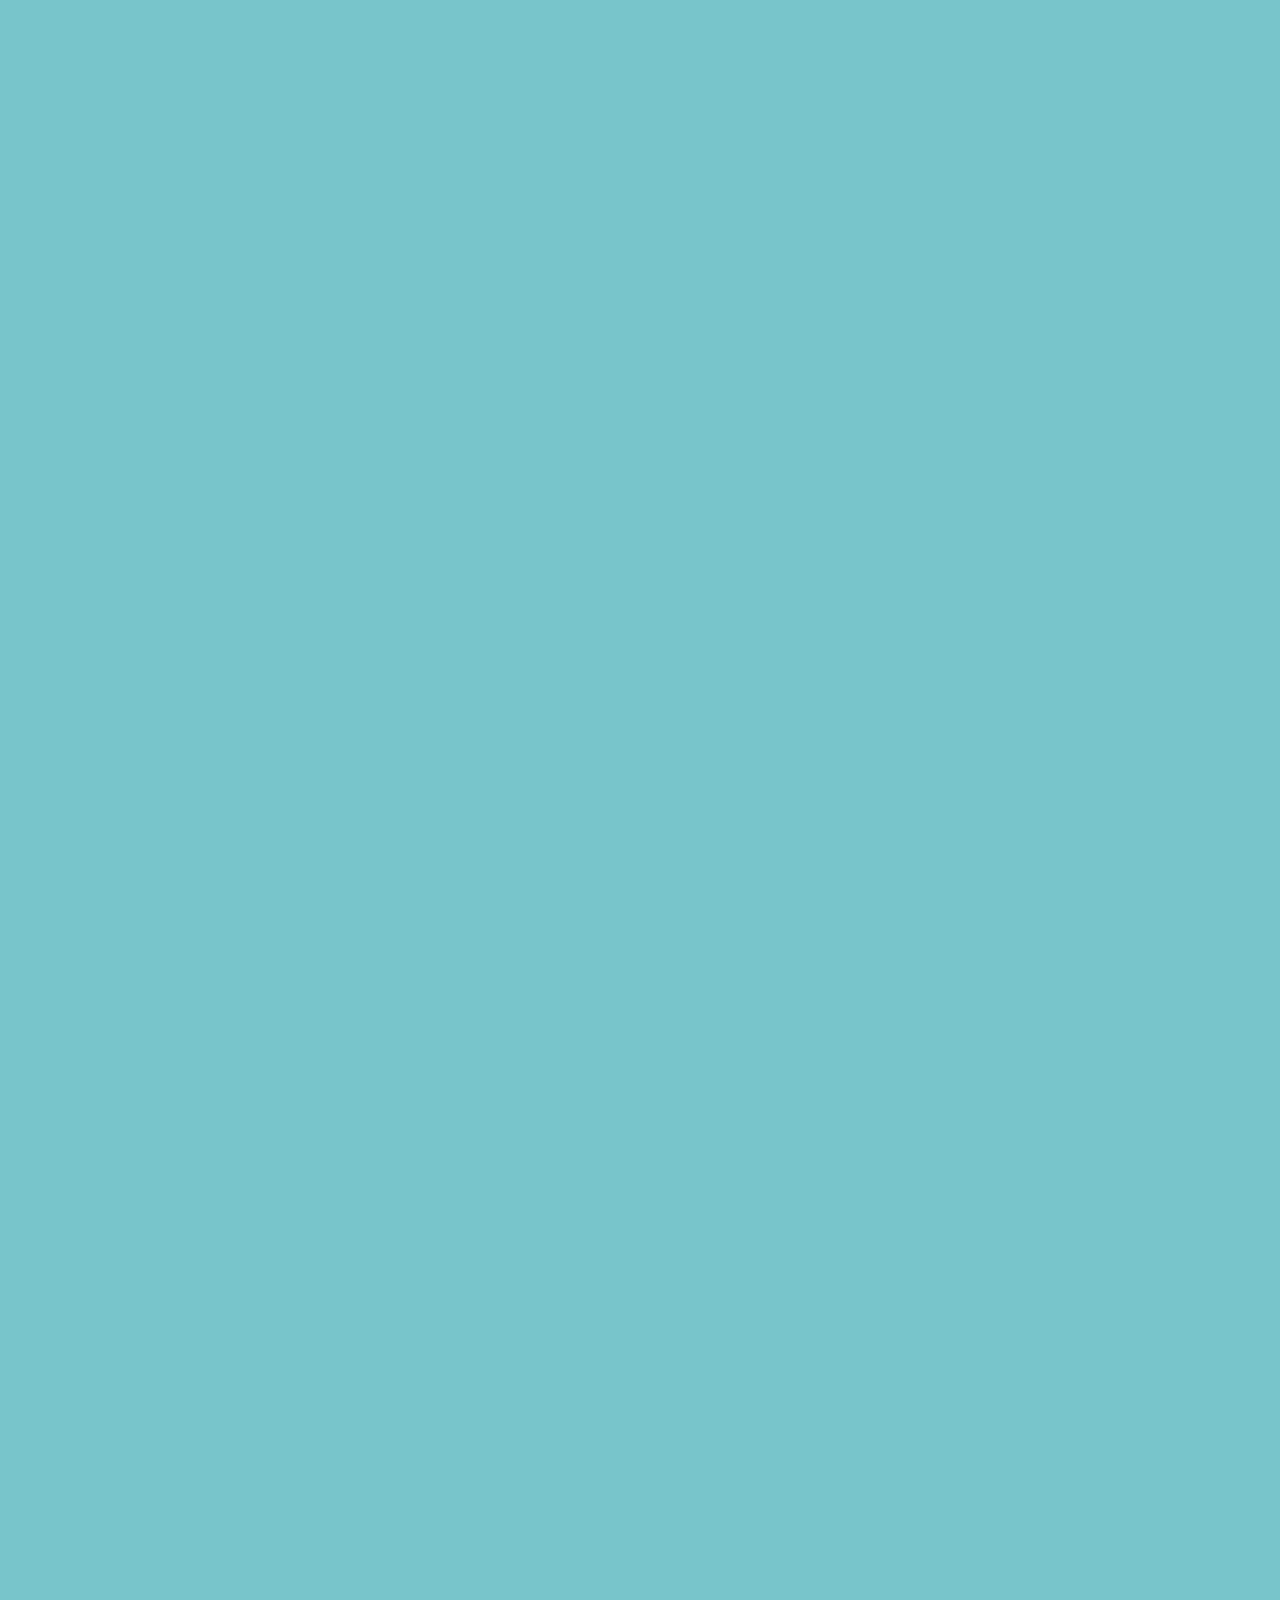
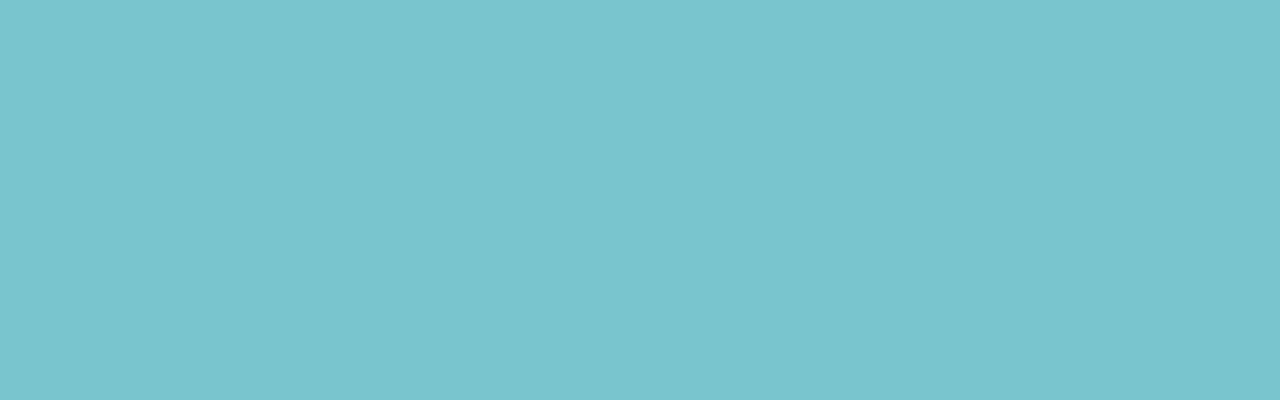
==== school/index.html @ ab2e9b76 "adding school subdirectory" ====
<!DOCTYPE html>
<html xmlns="http://www.w3.org/1999/xhtml" xml:lang="en" lang="en-us">
  <head>
    <meta http-equiv="content-type" content="text/html; charset=utf-8" />
    <meta name="viewport" content="width=device-width, initial-scale=1.0">
    <title>ED140AC Reflection Project</title>
    <meta name="author" content="Mark Miyashita" />

    <link rel="stylesheet" href="/assets/css/main.css" type="text/css" />
    <link rel="stylesheet" href="/assets/css/items.css" type="text/css" />
    <link rel="stylesheet" href="/assets/css/school.css" type="text/css" />
  </head>
  
  <body>
    <div id="wrapper">
      <div id="full_screen">
        
      </div>
    </div>
  </body>


  <script type="text/javascript" src="/assets/js/jquery-1.9.1.min.js"></script>
  <script type="text/javascript" src="/assets/js/main.js"></script>
  <script type="text/javascript" src="/assets/js/school.js"></script>
  
  <script>
  (function(i,s,o,g,r,a,m){i['GoogleAnalyticsObject']=r;i[r]=i[r]||function(){
  (i[r].q=i[r].q||[]).push(arguments)},i[r].l=1*new Date();a=s.createElement(o),
  m=s.getElementsByTagName(o)[0];a.async=1;a.src=g;m.parentNode.insertBefore(a,m)
  })(window,document,'script','//www.google-analytics.com/analytics.js','ga');

  ga('create', 'UA-40262748-1', 'herokuapp.com');
  ga('send', 'pageview');
  </script>
  
</html>
---- assets/css/main.css ----
html, body {
  margin: 0;
  padding: 0;
}

body {
  font-family: helvetica;
}

h1, h2, h3, h4, h5 {
  padding: 0;
  margin: 0;
  text-decoration: none;
  text-transform: uppercase;
  -webkit-font-smoothing: antialiased;
}

h1 {
  text-align: center;
  font-family: adrianna-extended-1,adrianna-extended-2, sans-serif;
  font-size: 72px;
  color: #fff;
  font-weight: 500;
  letter-spacing: 5px;
  line-height: 72px;
}

h2 {
  text-align: center;
  font-family: baskerville, caslon, serif;
  color: #111;
  text-transform: none;
  font-weight: 100;
  font-size: 26px;
  font-style: italic;
  margin: 0 0 10px 0;
}

h3 {
  position: relative;
  text-align: center;
  font-family: adrianna-extended-1,adrianna-extended-2, sans-serif;
  font-size: 20px;
  color: #111;
  font-weight: 500;
  letter-spacing: 1px;
}

h3#title {
  font-size: 20px;
  color: #111;
  margin: 70px 0 0 0;
  z-index: 1000;
}

p {
  font-size: 19px;
  line-height: 26px;
  font-family: "ff-tisa-web-pro-1","ff-tisa-web-pro-2", Georgia, Times;
  font-weight: normal;
  text-rendering: optimizeLegibility;
  -webkit-font-smoothing: antialiased;
}

#wrapper {
  overflow: hidden;
  min-width: 800px;
}

section {
  margin: 0;
}

section#intro {
  background: #79c5ce;
  height: 1600px;
  width: 100%;
  padding: 200px 0 0 0;
  position: relative;
  z-index: 200;
}

section#bus_stop {
  position: relative;
  background: #8ba341;
  height: 3400px;
  width: 100%;
  z-index: -1;
}

section#between_sky {
  background-color: #7D9338;
  z-index: 200;
}

article {
  position: absolute;
  background: #fff;
  padding: 30px;
  left: 50%;
  text-align: center;
  z-index: 900;
}

article.description {
  margin: 200px 0 0 -242px;
  width: 425px;
  border: 1px #fff solid;
  outline: 10px #222 solid;
  background: #222;
  color: #fff;
}

article.left_description {
  margin: 200px 0 0 -242px;
  width: 425px;
  border: 1px #fff solid;
  outline: 10px #222 solid;
  background: #222;
  color: #fff;
  left: 300px;
}

article.right_description {
  margin: 200px 0 0 -242px;
  width: 425px;
  border: 1px #fff solid;
  outline: 10px #222 solid;
  background: #222;
  color: #fff;
  left: 80%;
}

article#ell_description3 {
  margin-top: 800px;
}

article.description h3,
article.left_description h3,
article.right_description h3 {
  color: #fff;
}

figure {
  z-index: 101;
}
---- assets/css/items.css ----
#cloud2 {
  position: absolute;
  right: 0;
}

#cloud3 {
  position: absolute;
  top: 1550px;
}

#house {
  height: 600px;
  width: 600px;
  margin-left: auto;
  margin-right: auto;
  background-color: brown;
  z-index: 200;
}

#house2 {
  position: absolute;
  left: -250px;
  top: 500px;
}

#house3 {
  position: absolute;
  right: -250px;
  top: 1000px;
}

#driveway {
  width: 500px;
  height: 300px;
  margin-left: auto;
  margin-right: auto;
  background-color: grey;
}

#road {
  height: 4000px;
  width: 500px;
  background: url(/assets/img/road.png) repeat;
  margin-left: auto;
  margin-right: auto;
  color: white;
}

figure#bus {
  width: 150px;
  height: 450px;
  color: black;
  position: fixed;
  top: 20px;
}

.bus_figure {
  height: 500px;
  margin-left: -140px;
}

.small_image {
  width: 200px;
}

.medium_image {
  width: 500px;
}

#school {
  background-color: black;
  height: 100px;
}
---- assets/css/school.css ----
#full_screen {
  background-color: #79c5ce;
  min-height: 2000px;
}
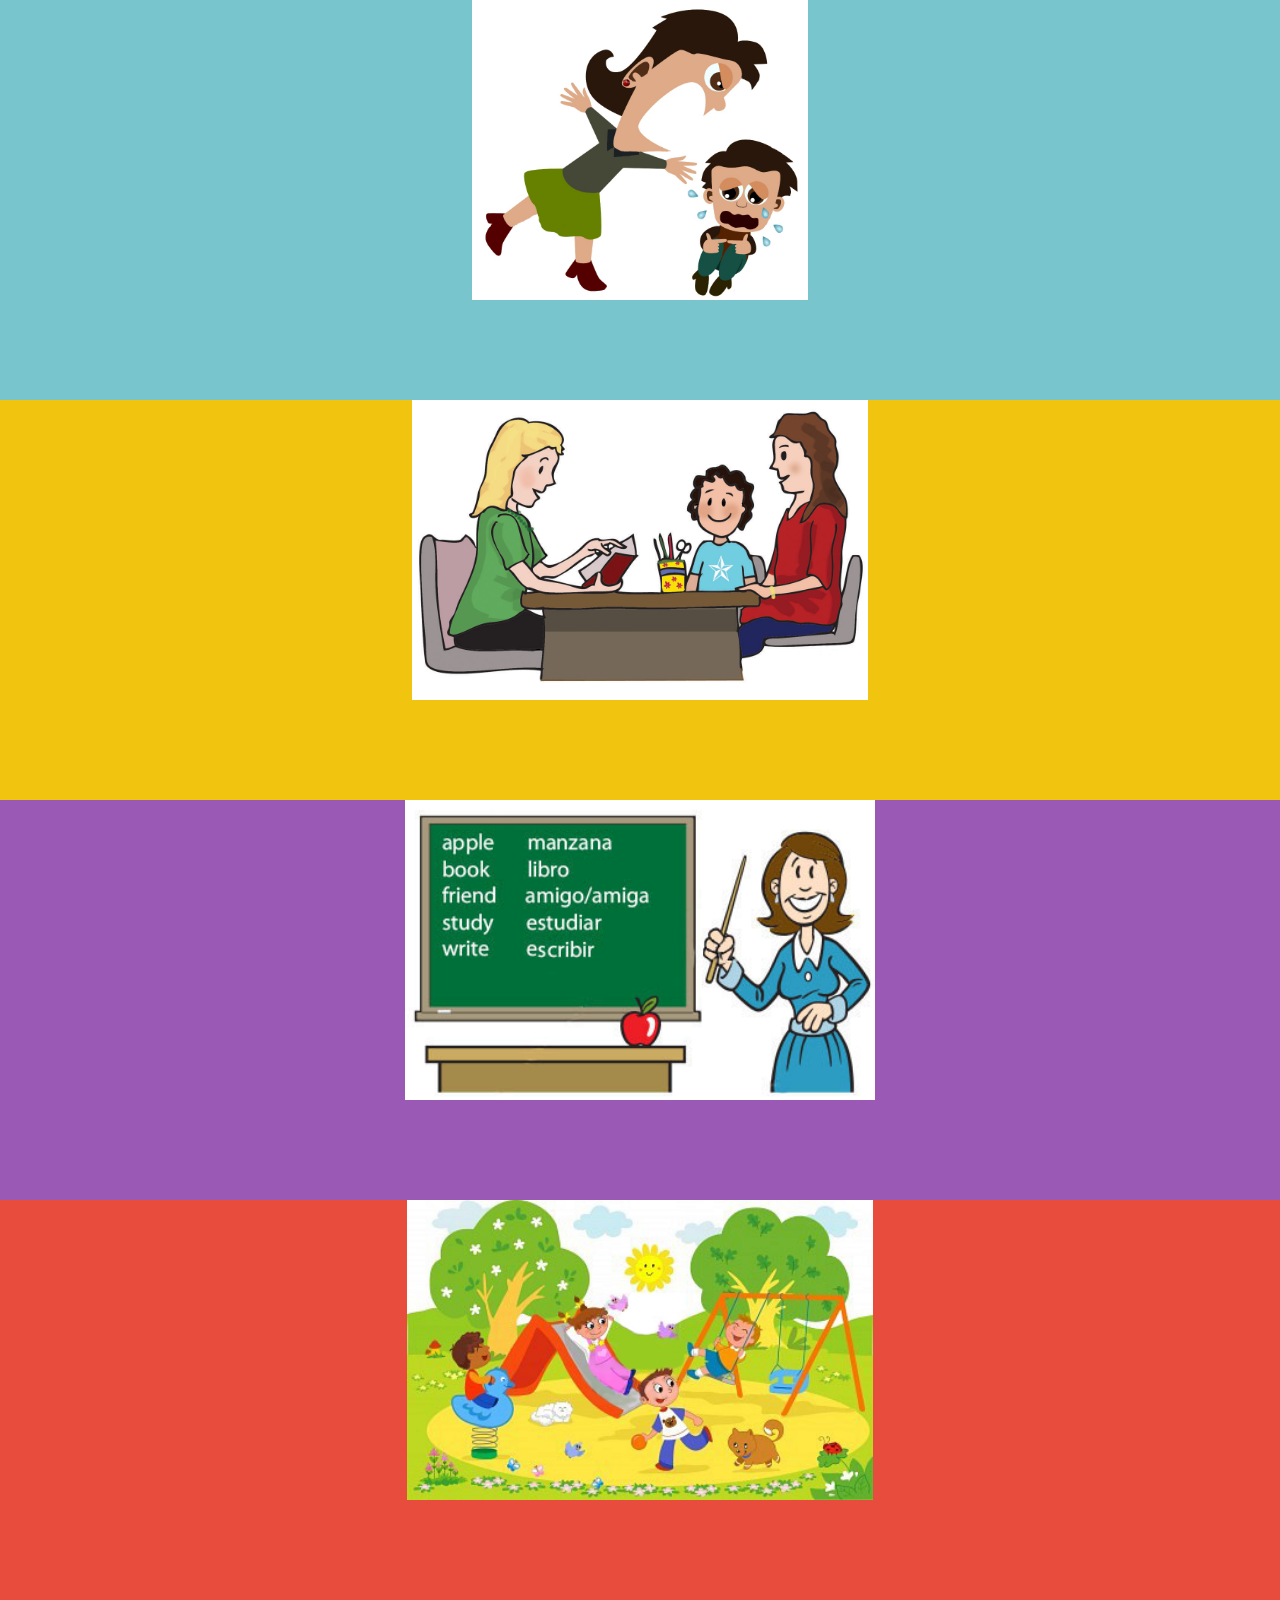
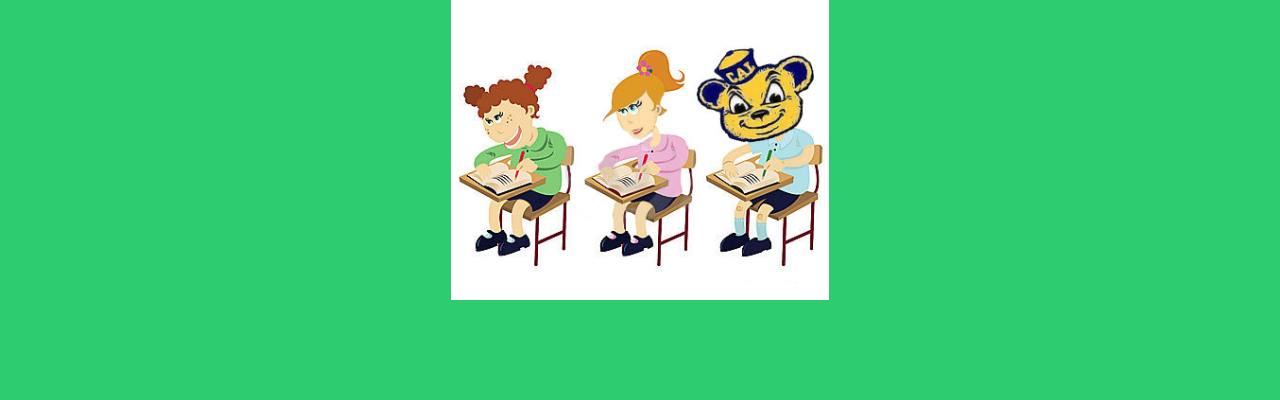
==== commit cfe30a99: "adding school images" ====
--- a/school/index.html
+++ b/school/index.html
@@ -13,8 +13,24 @@
   
   <body>
     <div id="wrapper">
-      <div id="full_screen">
-        
+      <div id="negative_ell" class="division">
+        <img src="/assets/img/yelling.jpg" class="divided_image">
+      </div>
+
+      <div id="conference" class="division">
+        <img src="/assets/img/conference.jpg" class="divided_image">
+      </div>
+
+      <div id="dual_language" class="division">
+        <img src="/assets/img/teacher.jpg" class="divided_image">
+      </div>
+
+      <div id="playground" class="division">
+        <img src="/assets/img/playground1.jpg" class="divided_image">
+      </div>
+
+      <div id="with_oski" class="division">
+        <img src="/assets/img/working.jpg" class="divided_image">
       </div>
     </div>
   </body>
@@ -33,5 +49,5 @@
   ga('create', 'UA-40262748-1', 'herokuapp.com');
   ga('send', 'pageview');
   </script>
-  
+
 </html>--- a/assets/css/school.css
+++ b/assets/css/school.css
@@ -1,6 +1,28 @@
-#full_screen {
-  background-color: #79c5ce;
-  min-height: 2000px;
+.division {
+  min-height: 400px;
+  text-align: center;
 }
 
+#negative_ell {
+  background-color: #79c5ce;
+}
 
+#conference {
+  background-color: #F1C40F;
+}
+
+#dual_language {
+  background-color: #9B59B6;
+}
+
+#playground {
+  background-color: #E74C3C;
+}
+
+#with_oski {
+  background-color: #2ECC71;
+}
+
+.divided_image {
+  height: 300px;
+}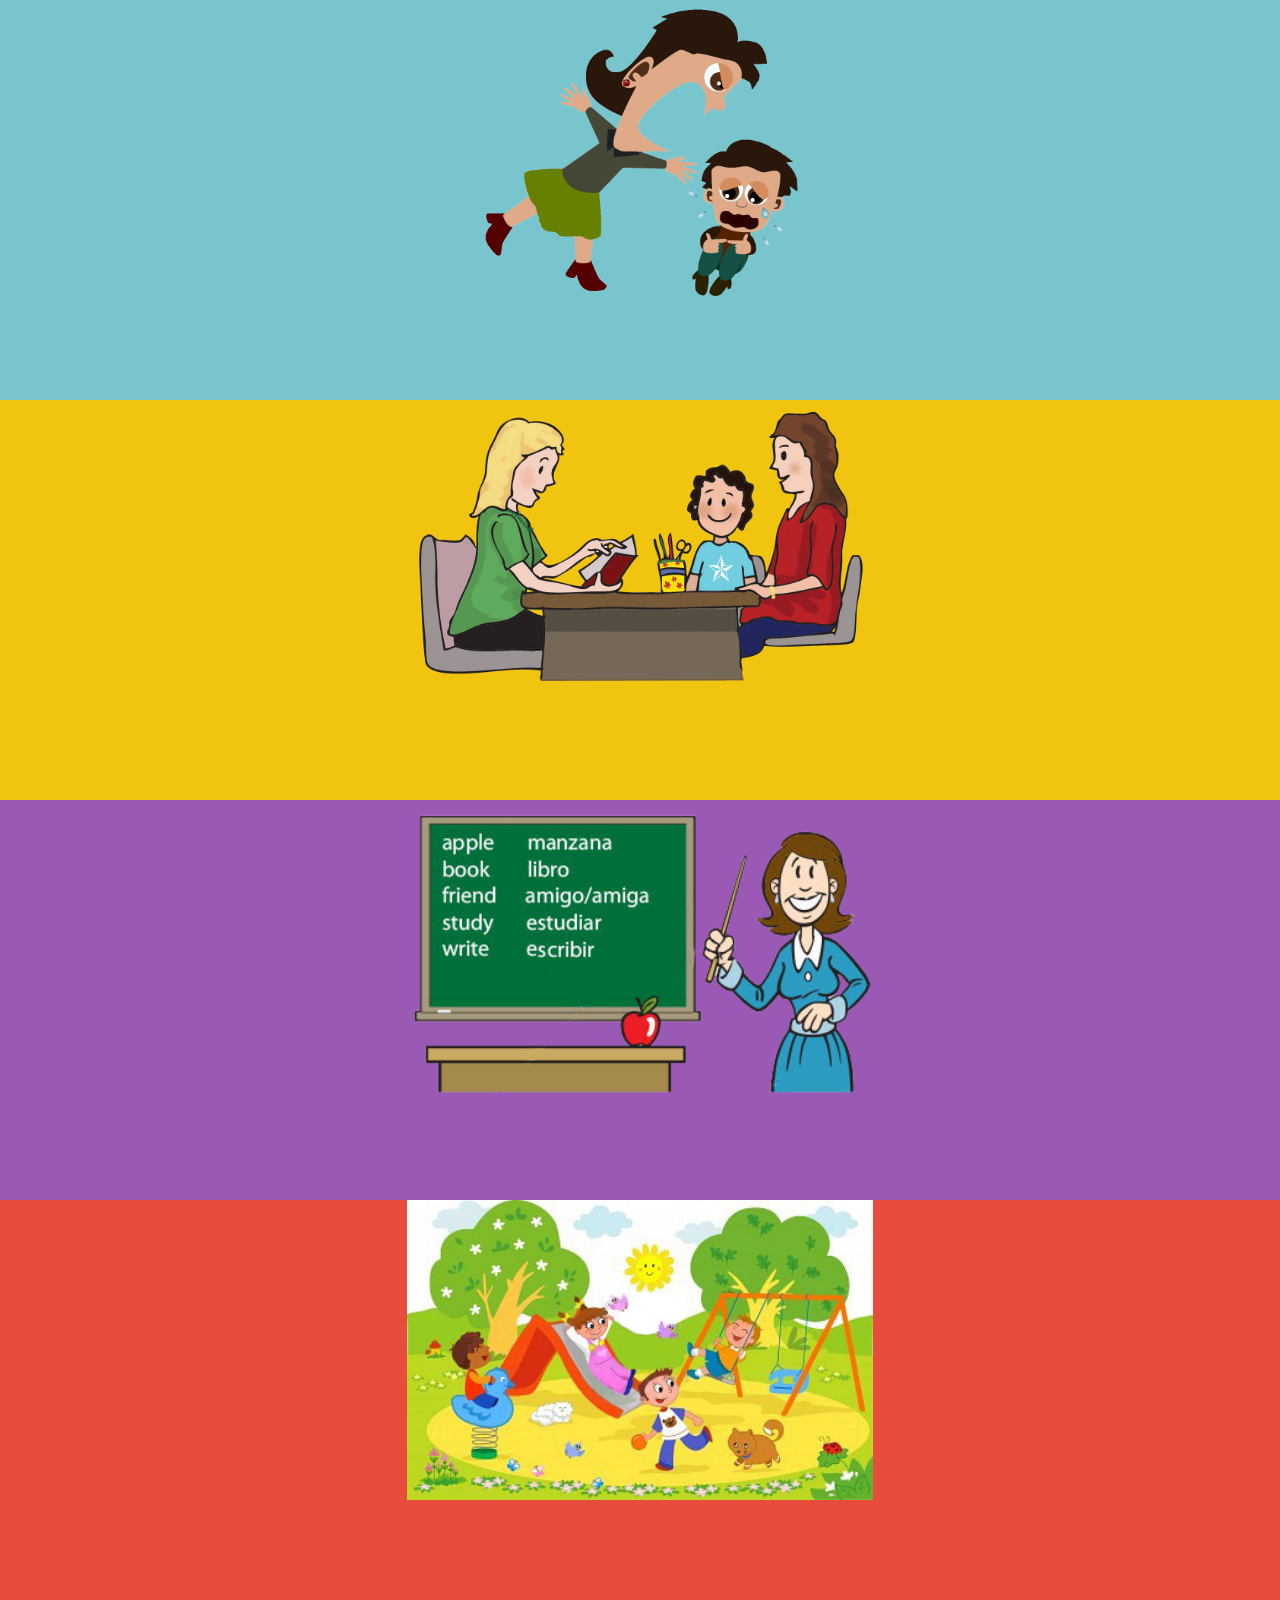
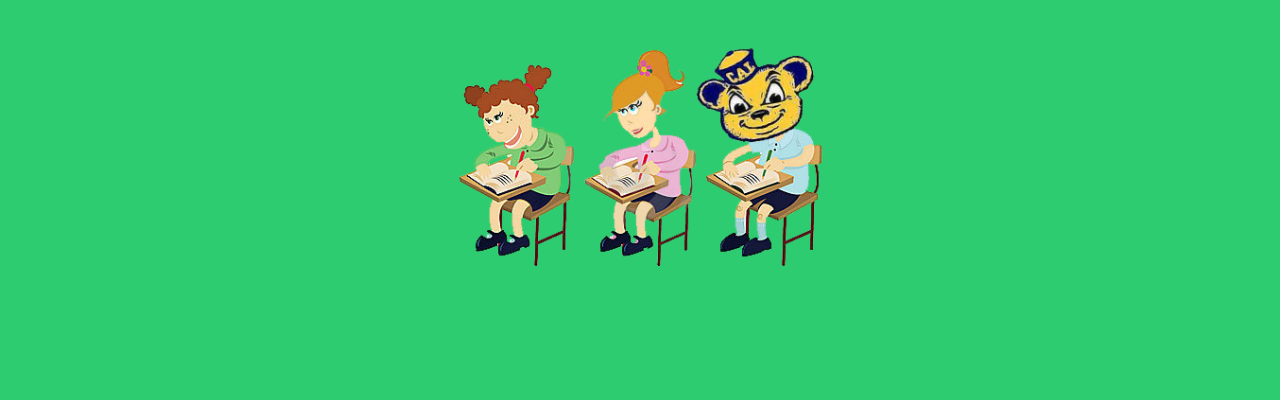
==== commit e479afcc: "redoing images" ====
--- a/school/index.html
+++ b/school/index.html
@@ -14,15 +14,15 @@
   <body>
     <div id="wrapper">
       <div id="negative_ell" class="division">
-        <img src="/assets/img/yelling.jpg" class="divided_image">
+        <img src="/assets/img/yelling.png" class="divided_image">
       </div>
 
       <div id="conference" class="division">
-        <img src="/assets/img/conference.jpg" class="divided_image">
+        <img src="/assets/img/conference.png" class="divided_image">
       </div>
 
       <div id="dual_language" class="division">
-        <img src="/assets/img/teacher.jpg" class="divided_image">
+        <img src="/assets/img/teacher.png" class="divided_image">
       </div>
 
       <div id="playground" class="division">
@@ -30,7 +30,7 @@
       </div>
 
       <div id="with_oski" class="division">
-        <img src="/assets/img/working.jpg" class="divided_image">
+        <img src="/assets/img/working.png" class="divided_image">
       </div>
     </div>
   </body>
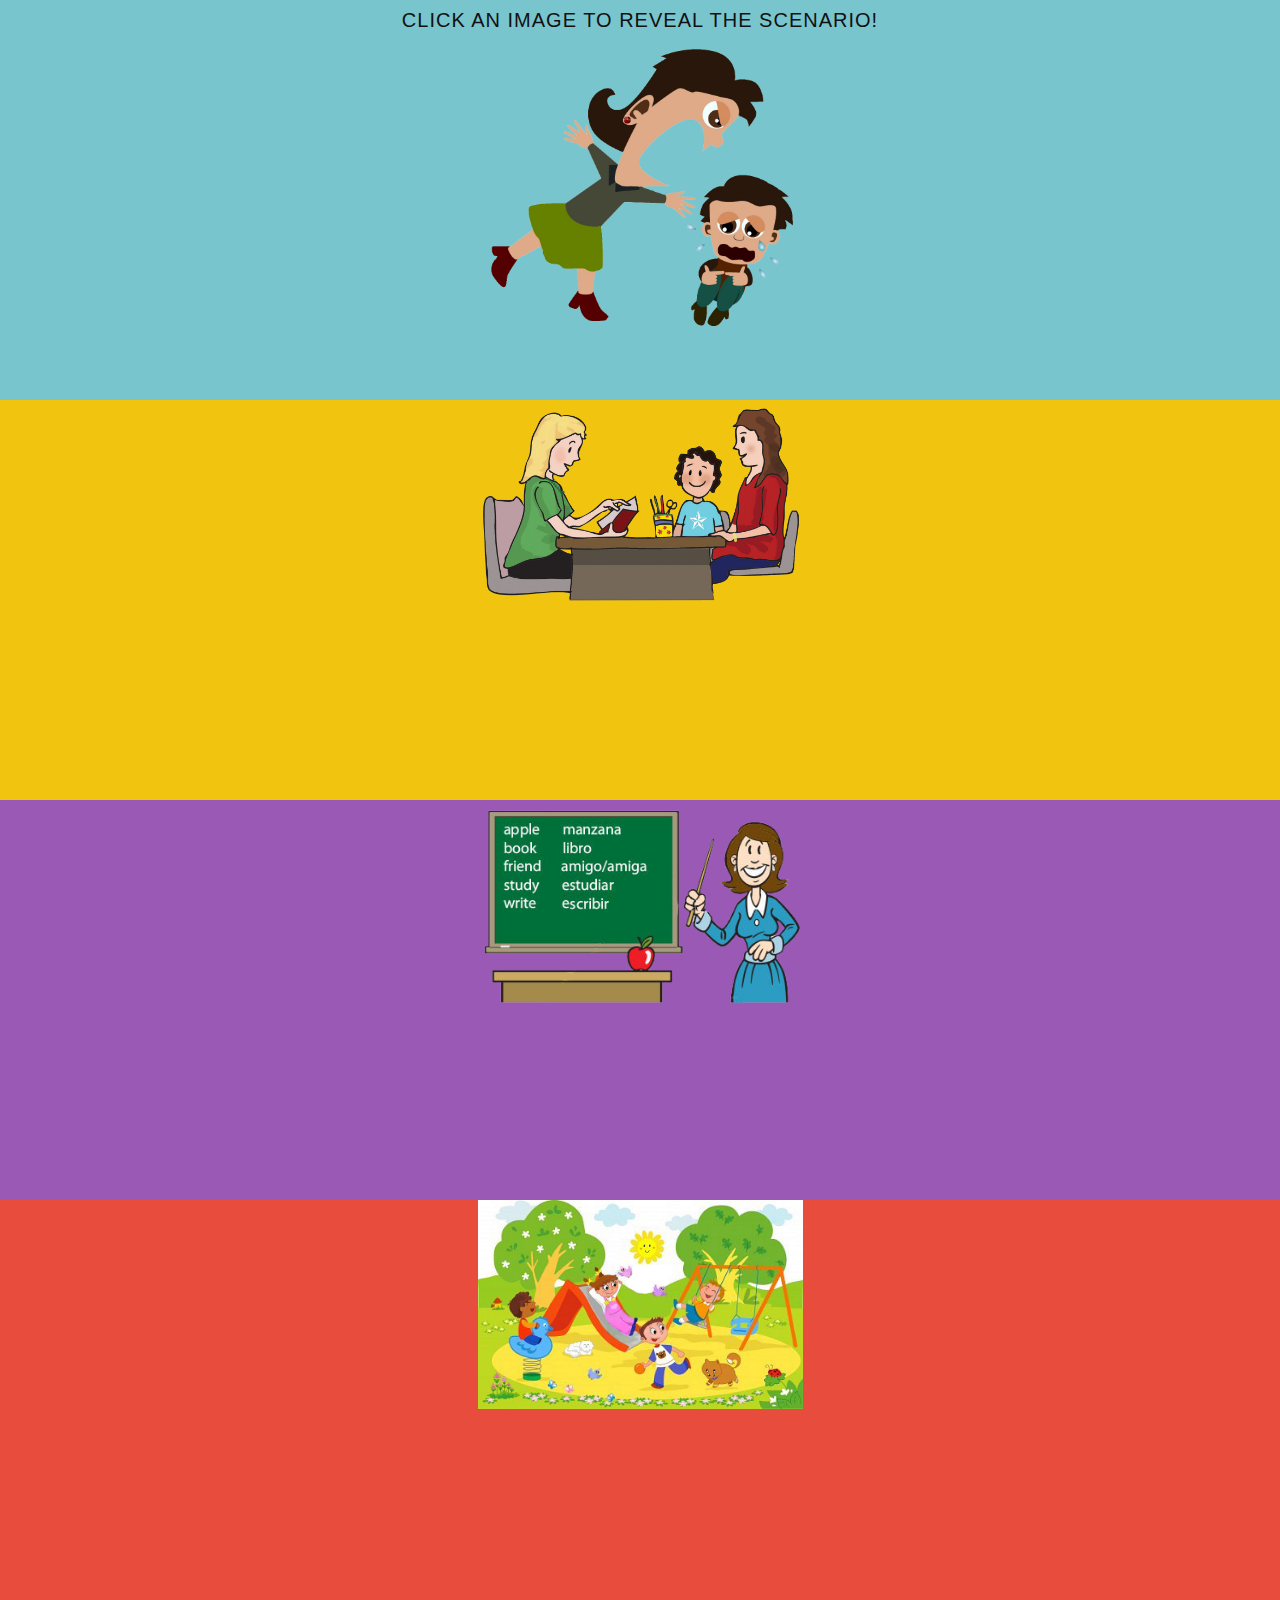
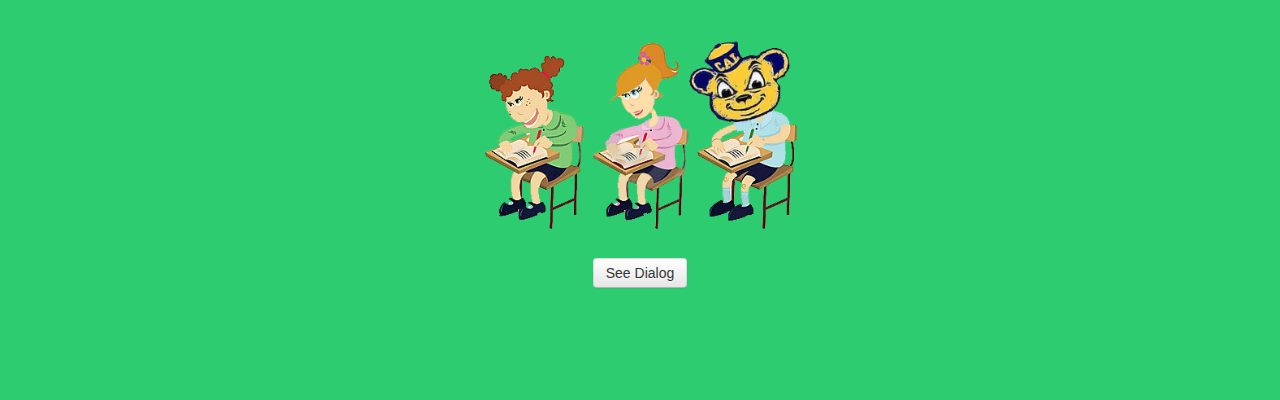
==== commit b5d95dcb: "finished adding images and text" ====
--- a/school/index.html
+++ b/school/index.html
@@ -6,6 +6,7 @@
     <title>ED140AC Reflection Project</title>
     <meta name="author" content="Mark Miyashita" />
 
+    <link rel="stylesheet" href="/assets/css/bootstrap.min.css" type="text/css" />
     <link rel="stylesheet" href="/assets/css/main.css" type="text/css" />
     <link rel="stylesheet" href="/assets/css/items.css" type="text/css" />
     <link rel="stylesheet" href="/assets/css/school.css" type="text/css" />
@@ -14,30 +15,50 @@
   <body>
     <div id="wrapper">
       <div id="negative_ell" class="division">
-        <img src="/assets/img/yelling.png" class="divided_image">
+        <h3>Click an image to reveal the scenario!</h3>
+        <img src="/assets/img/yelling.png" class="divided_image" id="yell">
       </div>
 
       <div id="conference" class="division">
-        <img src="/assets/img/conference.png" class="divided_image">
+        <img src="/assets/img/conference.png" class="divided_image" id="meeting">
       </div>
 
       <div id="dual_language" class="division">
-        <img src="/assets/img/teacher.png" class="divided_image">
+        <img src="/assets/img/teacher.png" class="divided_image" id="dual_lang">
       </div>
 
       <div id="playground" class="division">
-        <img src="/assets/img/playground1.jpg" class="divided_image">
+        <img src="/assets/img/playground1.jpg" class="divided_image" id="community">
       </div>
 
       <div id="with_oski" class="division">
-        <img src="/assets/img/working.png" class="divided_image">
+        <img src="/assets/img/working.png" class="divided_image" id="oski"><br>
+        <a href="#myModal" role="button" class="btn" data-toggle="modal">See Dialog</a>
       </div>
     </div>
   </body>
 
+  <!-- Modal -->
+  <div id="myModal" class="modal hide fade" tabindex="-1" role="dialog" aria-labelledby="myModalLabel" aria-hidden="true">
+    <div class="modal-header">
+      <button type="button" class="close" data-dismiss="modal" aria-hidden="true">×</button>
+      <h3 id="myModalLabel">Example Dialog:</h3>
+    </div>
+    <div class="modal-body">
+      <p>
+        Marta: ¿Que importa "grim"?<br>
+        Elena: Yo no se. Oski, what does “grim” mean? <br>
+        Oski: Grim means either very serious or kinda scary, or morbid. <br>
+        Elena: Grim es como muy serio o scary, si tiene miedo por la muerte. <br>
+      </p>
+    </div>
+    <div class="modal-footer">
+      <button class="btn" data-dismiss="modal" aria-hidden="true">Close</button>
+    </div>
+  </div>
 
   <script type="text/javascript" src="/assets/js/jquery-1.9.1.min.js"></script>
-  <script type="text/javascript" src="/assets/js/main.js"></script>
+  <script type="text/javascript" src="/assets/js/bootstrap.min.js"></script>
   <script type="text/javascript" src="/assets/js/school.js"></script>
   
   <script>
--- a/assets/css/main.css
+++ b/assets/css/main.css
@@ -89,8 +89,12 @@
 }
 
 section#between_sky {
-  background-color: #7D9338;
+  background-color: #8ba341;
   z-index: 200;
+}
+
+#bus_stop {
+  text-align: center;
 }
 
 article {
@@ -135,6 +139,10 @@
   margin-top: 800px;
 }
 
+article#ell_description4 {
+  margin-top: 1450px;
+}
+
 article.description h3,
 article.left_description h3,
 article.right_description h3 {
--- a/assets/css/items.css
+++ b/assets/css/items.css
@@ -27,6 +27,12 @@
   position: absolute;
   right: -250px;
   top: 1000px;
+}
+
+#people_talking {
+  position: absolute;
+  right: 0;
+  top: 1800px;
 }
 
 #driveway {
@@ -68,6 +74,20 @@
 }
 
 #school {
-  background-color: black;
-  height: 100px;
+  background-color: #8ba341;
+  //height: 1000px;
+  text-align: center;
+}
+
+.bus_stop_image {
+  margin-left: -200px;
+  margin-bottom: -50px;
+  width: 1350px;
+}
+
+.bottom_image {
+  margin-bottom: 1200px;
+  width: 800px;
+  margin-top: -350px;
+  margin-bottom: -100px;
 }--- a/assets/css/school.css
+++ b/assets/css/school.css
@@ -24,5 +24,6 @@
 }
 
 .divided_image {
-  height: 300px;
-}+  width: 325px;
+}
+
